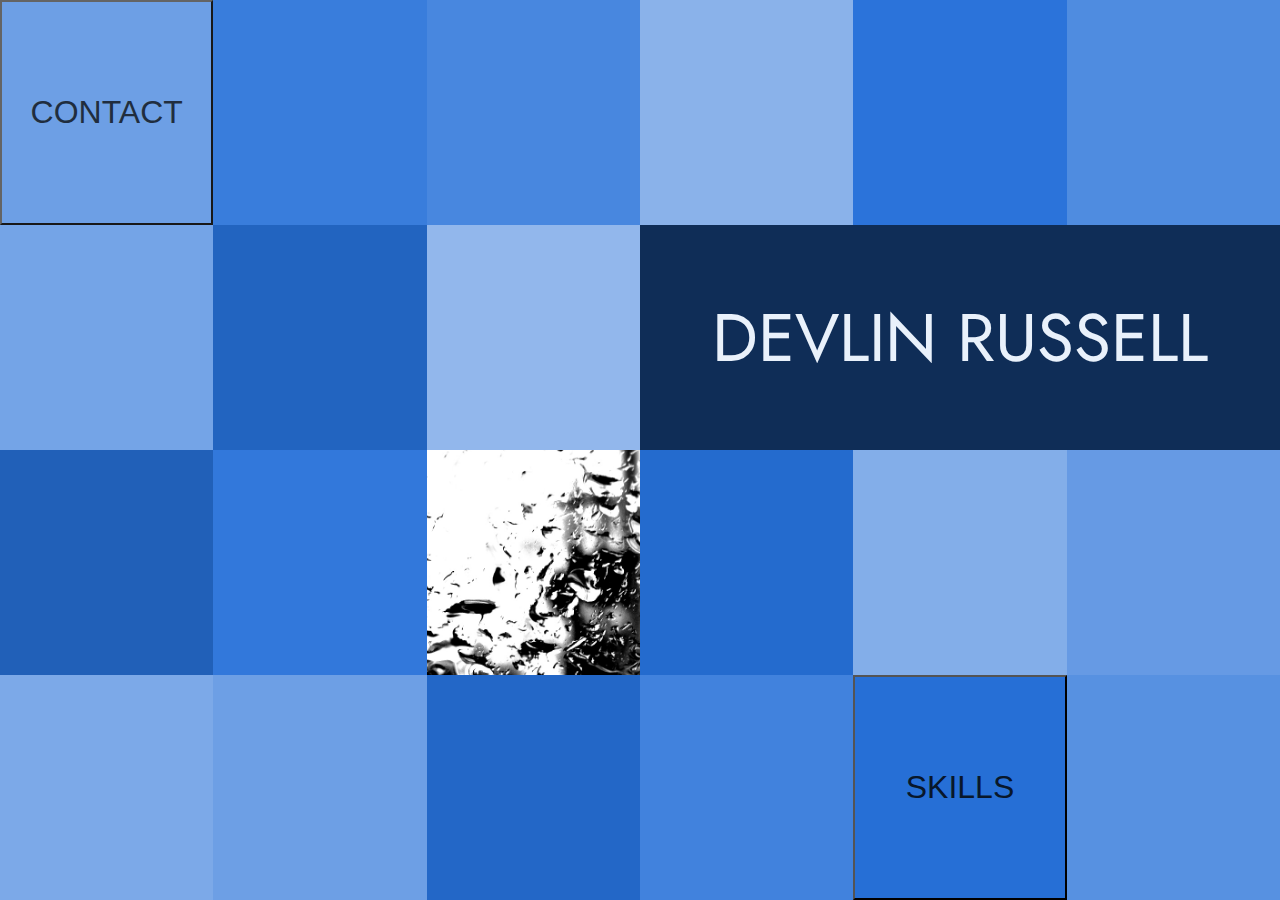
==== index.html @ f3536a8f "update dead app link" ====
<!DOCTYPE html>
<html lang="en" dir="ltr">
  <head>
    <meta charset="UTF-8">
    <meta name="viewport" content="width=device-width, initial-scale=1.0">
    <title>Devlin Russell</title>
    <link rel="stylesheet" href="css/reset.css">
    <link rel="stylesheet" href="css/styles.css">
    <script src="scripts/index.js" defer></script>
  </head>
  <body>
    <!-- Header -->
    <header>
      <h1 class="wide">DEVLIN RUSSELL</h1>
      <h1 class="medium">DEVLIN<br>RUSSELL</h1> 
    </header>
  
    <!-- Contact -->
    <button class="contact colorblock">CONTACT</button>
    <div class="contact email">
      <a href="mailto:drdevlin@fastmail.com" aria-label="contact by email"><img src="images/mail.svg" alt="an email icon" id="emailImage" /></a>
    </div>
    <div class="colorblock email"></div>
    <div class="contact github">
      <a href="https://github.com/drdevlin" aria-label="contact on github"><img src="images/github.svg" alt="a github icon" /></a>
    </div>
    <div class="colorblock github"></div>
    <div class="contact linkedin">
      <a href="https://www.linkedin.com/in/devlin-russell-03a3514/" aria-label="contact on linked in"><img src="images/linkedin.svg" alt="a linked in icon" /></a>
    </div>
    <div class="colorblock linkedin"></div>
  
    <!-- Projects -->
    <div class="weather photo">
      <a href="https://github.com/drdevlin" aria-label="temporary webpage"><img src="images/weather.jpg" alt="raindrops on a window" /></a> 
    </div>
  
    <!-- Skills -->
    <button class="skills colorblock">SKILLS</button> 
    <div class="skills html">
      <img src="images/html5.svg" alt="an html 5 icon" />
      <img src="images/css3.svg" alt="a css 3 icon" />
    </div>
    <div class="colorblock html"></div>
    <div class="skills css">
      <img src="images/react.svg" alt="a react icon" />
      <img src="images/redux.svg" alt="a redux icon" />
    </div>
    <div class="colorblock css"></div>
    <div class="skills js">
      <img src="images/js.svg" alt="a javascript icon" />
      <img src="images/node.svg" alt="a node js icon" />
    </div>
    <div class="colorblock js"></div>
    <div class="skills git">
      <img src="images/git.svg" alt="a git icon" />
      <img src="images/github.svg" alt="a github icon" />
    </div>
    <div class="colorblock git"></div>
    <div class="skills node">
      <img src="images/mongodb.svg" alt="a mongo d b icon" />
      <img src="images/postgresql.svg" alt="a postgres q l icon" />
      <img id="express-logo" src="images/express.svg" alt="an express j s icon" />
    </div>
    <div class="colorblock node"></div>
    
    <!-- Color Blocks -->
    <div class="colorblock"></div>
    <div class="colorblock"></div>
    <div class="colorblock"></div>
    <div class="colorblock"></div>
    <div class="colorblock"></div>
    <div class="colorblock"></div>
    <div class="colorblock"></div>
    <div class="colorblock"></div>
    <div class="colorblock"></div>
    <div class="colorblock"></div>
  </body>
</html>
---- css/styles.css ----
@import url('https://fonts.googleapis.com/css2?family=Jost&display=swap');

html {
  font-family: Jost, sans-serif;
}

body {
  display: grid;
  grid-template: repeat(4, 25vh) / repeat(6, calc(100vw / 6));
}
.colorblock, .photo {
  overflow: hidden;
}
@media only screen and (min-aspect-ratio: 100/115) and (max-aspect-ratio: 135/100) { /* Medium aspect ratio */
  body {
    grid-template: repeat(4, 25vh) / repeat(4, calc(100vw / 4));
  }
}
@media only screen and (max-aspect-ratio: 100/115) { /* Narrow aspect ratio */
  body {
    grid-template: repeat(5, 20vh) / repeat(3, calc(100vw / 3));
  }
}


/* Header rules */
header {
  grid-area: 2 / 4 / span 1 / span 3;

  display: flex;
  justify-content: center;
  align-items: center;

  background-color: hsl(215, 70%, 20%);
}

h1 {
  font-size: 5.25vw;
  line-height: 1.1;
  color: hsl(215, 70%, 95%);
}

h1.medium {
  display: none;
}

@media only screen and (min-aspect-ratio: 100/115) and (max-aspect-ratio: 135/100) { /* Medium aspect ratio */
  header {
    grid-area: 2 / 3 / span 1 / span 2;
    justify-content: flex-start;
  }

  h1 {
    font-size: 7.5vw;
    margin-left: 4vw;
  }

  h1.wide {
    display: none;
  }

  h1.medium {
    display: initial;
  }
}

@media only screen and (max-aspect-ratio: 100/115) { /* Narrow aspect ratio */
  header {
    grid-area: 2 / 2 / span 1 / span 2;
    justify-content: flex-start;
  }

  h1 {
    font-size: 10vw;
    margin-left: 6vw;
    line-height: 1.2;
  }

  h1.wide {
    display: none;
  }

  h1.medium {
    display: initial;
  }
}


/* Button rules */
button {
  padding-top: 1rem;
  padding-bottom: 1rem;

  font-size: 2rem;
  line-height: 1.1;
  color: hsl(215, 70%, 10%);
}

button:hover, button:focus {
  opacity: 0.9;
}

button.contact {
  grid-area: 1 / 1 / span 1 / span 1;
  transition: opacity 0.5s ease;
}

button.skills {
  grid-area: 4 / 5 / span 1 / span 1;
  transition: opacity 0.5s ease;
}


/* Project rules */
div.photo {
  display: flex;
  align-items: center;
  justify-content: center;
}

div.photo img {
  width: 400px;
  transition: width 0.3s ease;
}

div.photo img:hover, div.photo img:focus {
  width: 380px;
}

div.weather {
  grid-area: 3 / 3 / span 1 / span 1;
}

@media only screen and (min-aspect-ratio: 100/115) and (max-aspect-ratio: 135/100) { /* Medium aspect ratio */
  button.skills {
    grid-area: 4 / 3 / span 1 / span 1;
  }
  div.weather {
    grid-area: 3 / 2 / span 1 / span 1;
  }
}

@media only screen and (max-aspect-ratio: 100/115) { /* Narrow aspect ratio */
  button.skills {
    grid-area: 5 / 2 / span 1 / span 1;
  }
  div.weather {
    grid-area: 3 / 1 / span 1 / span 1;
  }
  button {
    font-size: 1.3rem;
  }
}

/* Contact rules */
div.contact a {
  min-width: 100%;
  min-height: 100%;

  display: flex;
  align-items: center;
  justify-content: center;
}

div.contact img {
  width: 2rem;
}

div.contact.email {
  grid-area: 1 / 2 / span 1 / span 1;
  z-index: 2;
  visibility: hidden;
  opacity: 0;
  transition: visibility 0.2s ease, opacity 0.2s ease;
}

.colorblock.email {
  grid-area: 1 / 2 / span 1 / span 1;
}

div.contact.github {
  grid-area: 1 / 3 / span 1 / span 1;
  z-index: 2;
  visibility: hidden;
  opacity: 0;
  transition: visibility 0.2s ease, opacity 0.2s ease;
}

.colorblock.github {
  grid-area: 1 / 3 / span 1 / span 1;
}

div.contact.linkedin {
  grid-area: 1 / 4 / span 1 / span 1;
  z-index: 2;
  visibility: hidden;
  opacity: 0;
  transition: visibility 0.2s ease, opacity 0.2s ease;
}

.colorblock.linkedin {
  grid-area: 1 / 4 / span 1 / span 1;
}

@media only screen and (max-aspect-ratio: 100/115) { /* Narrow aspect ratio */
  div.contact.linkedin {
    grid-area: 2 / 1 / span 1 / span 1;
  }
  
  .colorblock.linkedin {
    grid-area: 2 / 1 / span 1 / span 1;
  }
}


/* Skills rules */
div.skills {
  display: flex;
  align-items: center;
  justify-content: center;

  z-index: 2;
  visibility: hidden;
  opacity: 0;
  transition: visibility 0.2s ease, opacity 0.2s ease;
}

div.skills img {
  width: 2rem;
}

div.skills.html {
  grid-area: 4 / 4 / span 1 / span 1;
}

.colorblock.html {
  grid-area: 4 / 4 / span 1 / span 1;
}

div.skills.css {
  grid-area: 3 / 4 / span 1 / span 1;
}

.colorblock.css {
  grid-area: 3 / 4 / span 1 / span 1;
}

div.skills.js {
  grid-area: 3 / 5 / span 1 / span 1;
}

.colorblock.js {
  grid-area: 3 / 5 / span 1 / span 1;
}

div.skills.git {
  grid-area: 3 / 6 / span 1 / span 1;
}

.colorblock.git {
  grid-area: 3 / 6 / span 1 / span 1;
}

div.skills.node {
  grid-area: 4 / 6 / span 1 / span 1;
}

.colorblock.node {
  grid-area: 4 / 6 / span 1 / span 1;
}

@media only screen and (min-aspect-ratio: 100/115) and (max-aspect-ratio: 135/100) { /* Medium aspect ratio */
  div.skills.html {
    grid-area: 4 / 1 / span 1 / span 1;
  }
  
  .colorblock.html {
    grid-area: 4 / 1 / span 1 / span 1;
  }
  
  div.skills.css {
    grid-area: 4 / 2 / span 1 / span 1;
  }
  
  .colorblock.css {
    grid-area: 4 / 2 / span 1 / span 1;
  }
  
  div.skills.js {
    grid-area: 3 / 3 / span 1 / span 1;
  }
  
  .colorblock.js {
    grid-area: 3 / 3 / span 1 / span 1;
  }
  
  div.skills.git {
    grid-area: 3 / 4 / span 1 / span 1;
  }
  
  .colorblock.git {
    grid-area: 3 / 4 / span 1 / span 1;
  }
  
  div.skills.node {
    grid-area: 4 / 4 / span 1 / span 1;
  }
  
  .colorblock.node {
    grid-area: 4 / 4 / span 1 / span 1;
  }
}

@media only screen and (max-aspect-ratio: 100/115) { /* Narrow aspect ratio */
  div.skills.html {
    grid-area: 5 / 1 / span 1 / span 1;
  }
  
  .colorblock.html {
    grid-area: 5 / 1 / span 1 / span 1;
  }
  
  div.skills.css {
    grid-area: 4 / 1 / span 1 / span 1;
  }
  
  .colorblock.css {
    grid-area: 4 / 1 / span 1 / span 1;
  }
  
  div.skills.js {
    grid-area: 4 / 2 / span 1 / span 1;
  }
  
  .colorblock.js {
    grid-area: 4 / 2 / span 1 / span 1;
  }
  
  div.skills.git {
    grid-area: 4 / 3 / span 1 / span 1;
  }
  
  .colorblock.git {
    grid-area: 4 / 3 / span 1 / span 1;
  }
  
  div.skills.node {
    grid-area: 5 / 3 / span 1 / span 1;
  }
  
  .colorblock.node {
    grid-area: 5 / 3 / span 1 / span 1;
  }
}
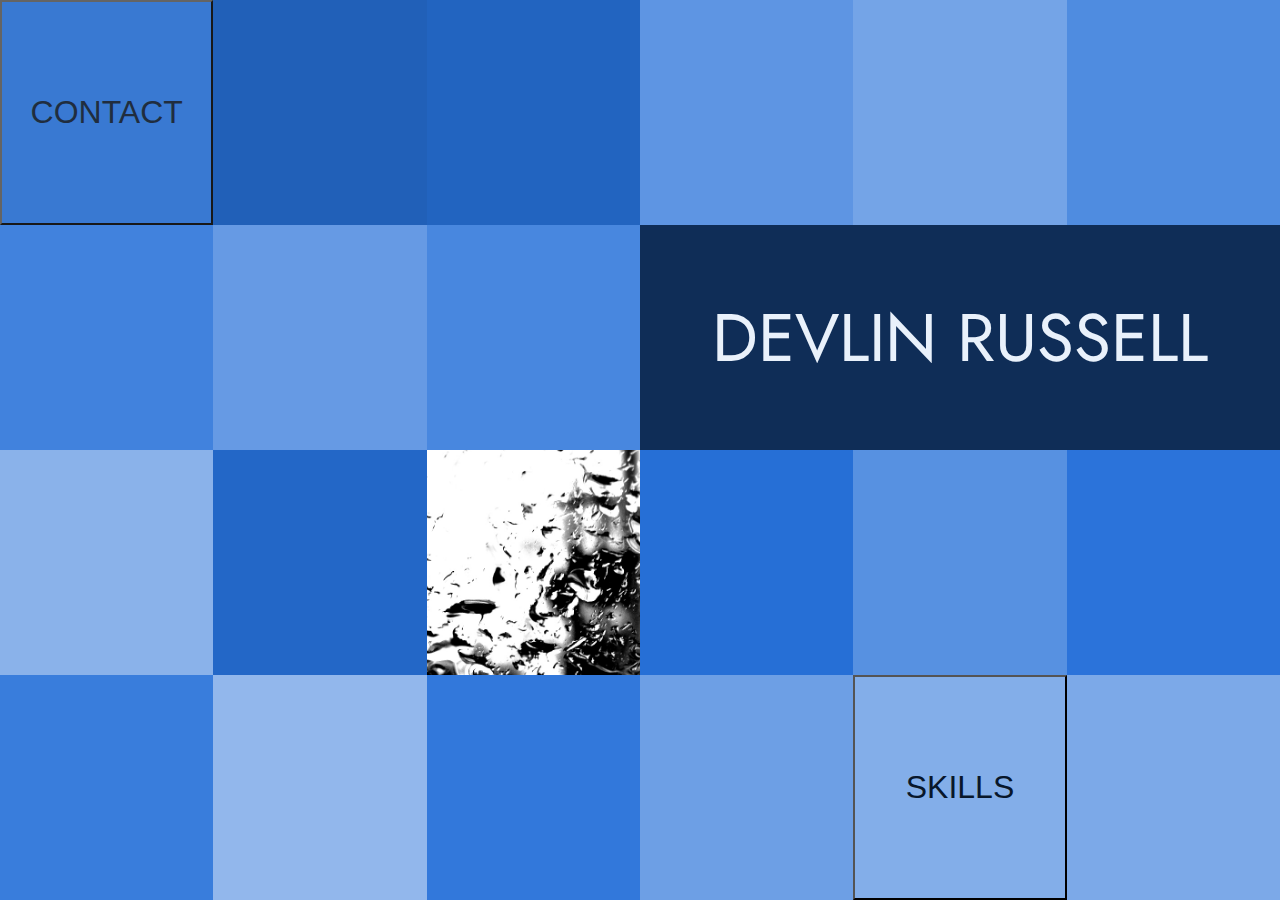
==== commit dc002f7d: "update weather link" ====
--- a/index.html
+++ b/index.html
@@ -32,7 +32,7 @@
   
     <!-- Projects -->
     <div class="weather photo">
-      <a href="https://github.com/drdevlin" aria-label="temporary webpage"><img src="images/weather.jpg" alt="raindrops on a window" /></a> 
+      <a href="https://www.npmjs.com/package/ec-weather-js" aria-label="weather library"><img src="images/weather.jpg" alt="raindrops on a window" /></a> 
     </div>
   
     <!-- Skills -->
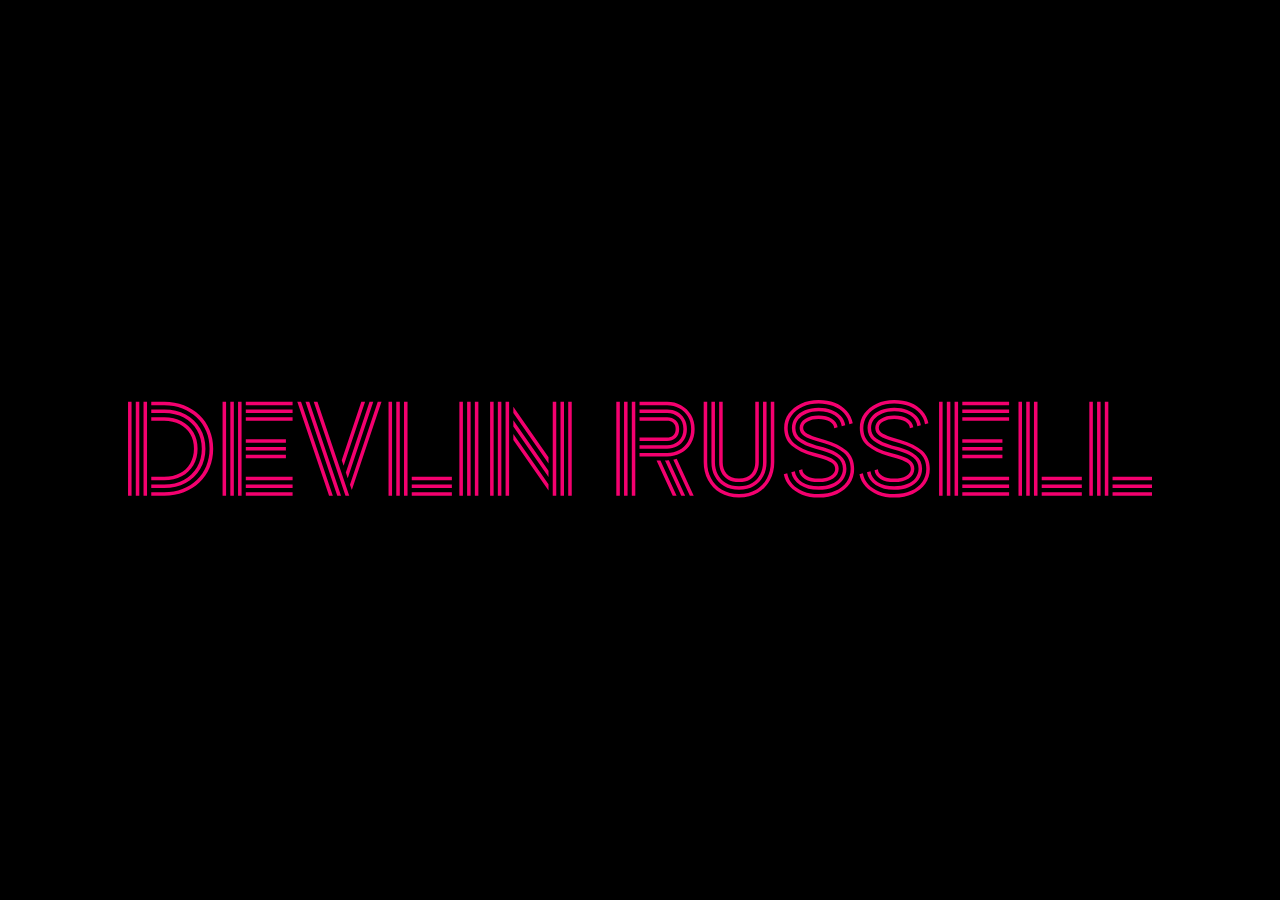
==== commit 619cf3cc: "init complete rewrite" ====
--- a/index.html
+++ b/index.html
@@ -4,76 +4,44 @@
     <meta charset="UTF-8">
     <meta name="viewport" content="width=device-width, initial-scale=1.0">
     <title>Devlin Russell</title>
-    <link rel="stylesheet" href="css/reset.css">
-    <link rel="stylesheet" href="css/styles.css">
-    <script src="scripts/index.js" defer></script>
+    <link rel="stylesheet" href="reset.css">
+    <link rel="stylesheet" href="index.css">
   </head>
   <body>
-    <!-- Header -->
-    <header>
-      <h1 class="wide">DEVLIN RUSSELL</h1>
-      <h1 class="medium">DEVLIN<br>RUSSELL</h1> 
-    </header>
-  
-    <!-- Contact -->
-    <button class="contact colorblock">CONTACT</button>
-    <div class="contact email">
-      <a href="mailto:drdevlin@fastmail.com" aria-label="contact by email"><img src="images/mail.svg" alt="an email icon" id="emailImage" /></a>
-    </div>
-    <div class="colorblock email"></div>
-    <div class="contact github">
-      <a href="https://github.com/drdevlin" aria-label="contact on github"><img src="images/github.svg" alt="a github icon" /></a>
-    </div>
-    <div class="colorblock github"></div>
-    <div class="contact linkedin">
-      <a href="https://www.linkedin.com/in/devlin-russell-03a3514/" aria-label="contact on linked in"><img src="images/linkedin.svg" alt="a linked in icon" /></a>
-    </div>
-    <div class="colorblock linkedin"></div>
-  
-    <!-- Projects -->
-    <div class="weather photo">
-      <a href="https://www.npmjs.com/package/ec-weather-js" aria-label="weather library"><img src="images/weather.jpg" alt="raindrops on a window" /></a> 
-    </div>
-  
-    <!-- Skills -->
-    <button class="skills colorblock">SKILLS</button> 
-    <div class="skills html">
-      <img src="images/html5.svg" alt="an html 5 icon" />
-      <img src="images/css3.svg" alt="a css 3 icon" />
-    </div>
-    <div class="colorblock html"></div>
-    <div class="skills css">
-      <img src="images/react.svg" alt="a react icon" />
-      <img src="images/redux.svg" alt="a redux icon" />
-    </div>
-    <div class="colorblock css"></div>
-    <div class="skills js">
-      <img src="images/js.svg" alt="a javascript icon" />
-      <img src="images/node.svg" alt="a node js icon" />
-    </div>
-    <div class="colorblock js"></div>
-    <div class="skills git">
-      <img src="images/git.svg" alt="a git icon" />
-      <img src="images/github.svg" alt="a github icon" />
-    </div>
-    <div class="colorblock git"></div>
-    <div class="skills node">
-      <img src="images/mongodb.svg" alt="a mongo d b icon" />
-      <img src="images/postgresql.svg" alt="a postgres q l icon" />
-      <img id="express-logo" src="images/express.svg" alt="an express j s icon" />
-    </div>
-    <div class="colorblock node"></div>
     
-    <!-- Color Blocks -->
-    <div class="colorblock"></div>
-    <div class="colorblock"></div>
-    <div class="colorblock"></div>
-    <div class="colorblock"></div>
-    <div class="colorblock"></div>
-    <div class="colorblock"></div>
-    <div class="colorblock"></div>
-    <div class="colorblock"></div>
-    <div class="colorblock"></div>
-    <div class="colorblock"></div>
+    <img class="title" src="name.svg" alt="devlin russell">
+
+    <a href="https://oscar-party.vercel.app/">
+      <div class="preview one">
+        <img class="poly" src="poly.svg" alt="polygon">
+        <div class="description">
+          <h2>Oscar Party</h2>
+          <h3>Interactive Oscar Ballot</h3>
+          <div class="bullets">
+            <p>▸ TypeScript</p>
+            <p>▸ React</p>
+            <p>▸ Next.js</p>
+            <p>▸ MongoDB Atlas</p>
+          </div>
+        </div>
+      </div>
+    </a>
+
+    <a href="https://www.npmjs.com/package/ec-weather-js">
+      <div class="preview two">
+        <img class="poly" src="poly.svg" alt="polygon">
+        <div class="description">
+          <h2>Weather</h2>
+          <h3>XML Parsing Library</h3>
+          <div class="bullets">
+            <p>▸ JavaScript</p>
+            <p>▸ Node.js</p>
+            <p>▸ NPM</p>
+          </div>
+        </div>
+      </div>
+    </a>
+
+    <script src="index.js"></script>
   </body>
 </html>--- a/index.css
+++ b/index.css
@@ -0,0 +1,109 @@
+@import url('https://fonts.googleapis.com/css2?family=Pathway+Extreme&display=swap');
+
+html {
+  font-family: 'Pathway Extreme', sans-serif;
+  color: white;
+  background-color: black;
+
+  @media (orientation: landscape) {
+    --preview-width: 30vw;
+    --columns: 1fr 1fr;
+    --rows: 1fr;
+    --column-one: 1 / 2;
+    --column-two: 2 / 3;
+    --all-columns: 1 / 3;
+  }
+
+  @media (orientation: portrait) {
+    --preview-height: 30vh;
+    --columns: 1fr;
+    --rows: 1fr 1fr;
+    --row-one: 1 / 2;
+    --row-two: 2 / 3;
+    --all-rows: 1 / 3;
+  }
+
+  @media (min-width: 800px) {
+    --project-title-size: 2rem;
+  }
+
+  @media (min-width: 1200px) {
+    --bullets-display: block;
+    --description-justification: space-around;
+  }
+
+  @media (min-width: 1600px) {
+    --project-title-size: 3rem;
+  }
+}
+
+body {
+  display: grid;
+  grid-template-columns: var(--columns);
+  grid-template-rows: var(--rows);
+  place-items: center;
+  height: 100vh;
+  width: 100vw;
+}
+
+h2 {
+  font-size: var(--project-title-size, 1.25rem);
+  font-weight: 700;
+}
+
+h3 {
+  color: #F47AB2;
+}
+
+h1, h2, h3, h4, h5, p {
+  margin-bottom: 0.25rem;
+  line-height: 1.2;
+}
+
+.title {
+  grid-column: var(--all-columns, 1 / 2);
+  grid-row: var(--all-rows, 1 / 2);
+  width: 80vw;
+}
+
+/* .link {
+  z-index: 2;
+} */
+
+.preview {
+  position: relative;
+  display: none;
+  width: var(--preview-width);
+  height: var(--preview-height);
+}
+
+.preview.one {
+  grid-column: var(--column-one, 1 / 2);
+  grid-row: var(--row-one, 1 / 2);
+}
+
+.preview.two {
+  grid-column: var(--column-two, 1 / 2);
+  grid-row: var(--row-two, 1 / 2);
+}
+
+.preview > .poly {
+  width: 100%;
+  height: 100%;
+}
+
+.preview > .description {
+  position: absolute;
+  inset: 0;
+  display: flex;
+  flex-direction: column;
+  align-items: center;
+  justify-content: var(--description-justification, center);
+  padding: 30% 15%;
+  text-align: center;
+}
+
+.preview > .description > .bullets {
+  display: var(--bullets-display, none);
+  text-align: left;
+}
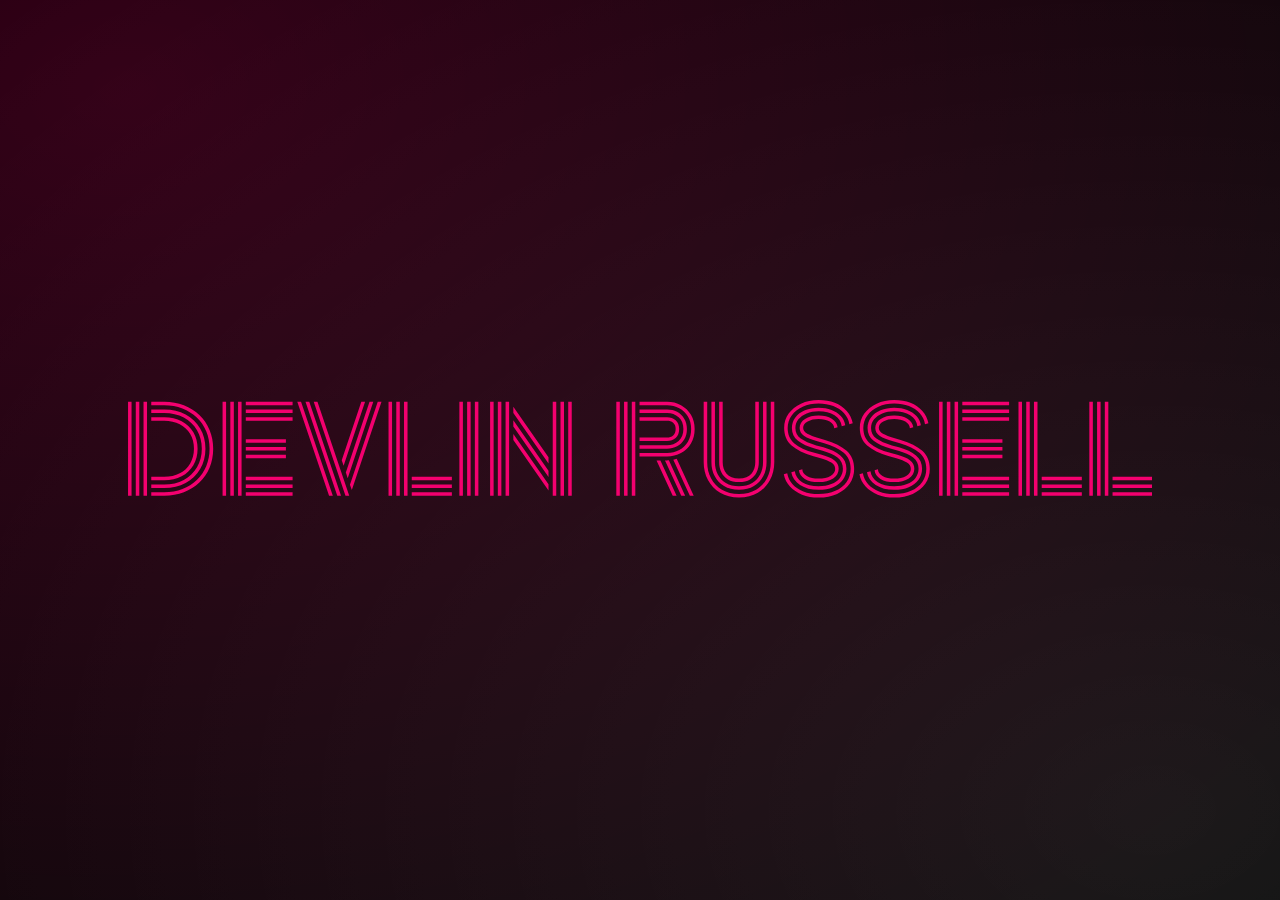
==== commit 35d2ab5a: "add background gradient animation" ====
--- a/index.html
+++ b/index.html
@@ -4,43 +4,59 @@
     <meta charset="UTF-8">
     <meta name="viewport" content="width=device-width, initial-scale=1.0">
     <title>Devlin Russell</title>
-    <link rel="stylesheet" href="reset.css">
-    <link rel="stylesheet" href="index.css">
+    <link rel="stylesheet" href="styles/index.css">
+    <script src="init.js"></script>
   </head>
   <body>
-    
-    <img class="title" src="name.svg" alt="devlin russell">
-
-    <a href="https://oscar-party.vercel.app/">
-      <div class="preview one">
-        <img class="poly" src="poly.svg" alt="polygon">
-        <div class="description">
-          <h2>Oscar Party</h2>
-          <h3>Interactive Oscar Ballot</h3>
-          <div class="bullets">
-            <p>▸ TypeScript</p>
-            <p>▸ React</p>
-            <p>▸ Next.js</p>
-            <p>▸ MongoDB Atlas</p>
+    <main>
+      <section class="title-card">
+        <img class="title" src="name.svg" alt="devlin russell">
+      </section>
+      
+      <section class="projects-card">
+        <div class="project one">
+          <a href="oscar_party.html">
+            <img class="poly" src="poly.svg" alt="polygon">
+          </a>
+          <div class="description">
+            <h2>Oscar Party</h2>
+            <h3>Interactive Oscar Ballot</h3>
+            <div class="bullets">
+              <p>▸ TypeScript</p>
+              <p>▸ React</p>
+              <p>▸ Next.js</p>
+              <p>▸ MongoDB Atlas</p>
+            </div>
           </div>
         </div>
-      </div>
-    </a>
-
-    <a href="https://www.npmjs.com/package/ec-weather-js">
-      <div class="preview two">
-        <img class="poly" src="poly.svg" alt="polygon">
-        <div class="description">
-          <h2>Weather</h2>
-          <h3>XML Parsing Library</h3>
-          <div class="bullets">
-            <p>▸ JavaScript</p>
-            <p>▸ Node.js</p>
-            <p>▸ NPM</p>
+        
+        <div class="project two">
+          <a href="weather.html">
+            <img class="poly" src="poly.svg" alt="polygon">
+          </a>
+          <div class="description">
+            <h2>Weather</h2>
+            <h3>XML Parsing Library</h3>
+            <div class="bullets">
+              <p>▸ JavaScript</p>
+              <p>▸ Node.js</p>
+              <p>▸ NPM</p>
+            </div>
           </div>
         </div>
-      </div>
-    </a>
+      </section>
+
+      <a class="bayes" href="bayes">
+        <div class="grid-drawing">
+          <div></div>
+          <div></div>
+          <div></div>
+          <div></div>
+        </div>
+      </a>
+    </main>
+
+    
 
     <script src="index.js"></script>
   </body>
--- a/styles/index.css
+++ b/styles/index.css
@@ -0,0 +1,198 @@
+@import './reset.css';
+@import './global.css';
+
+body {
+  width: 100svw;
+  height: 100svh;
+  margin: 0;
+  padding: 0;
+  overflow: hidden;
+}
+
+main {
+  position: relative;
+  width: 100%;
+  height: 100%;
+
+  background: 
+    radial-gradient(at var(--x1) var(--y1), hsl(333deg 100% 50% / 0.2), transparent),
+    radial-gradient(at var(--x2) var(--y2), hsl(0deg 0% 100% / 0.1), transparent);
+  
+  animation-name: float1-around, float2-around;
+  animation-duration: 30s, 39s;
+  animation-iteration-count: infinite;
+  animation-direction: alternate;
+}
+
+
+h2 {
+  font-size: 1.25rem;
+  font-weight: 700;
+
+  @media (min-width: 800px) {
+    font-size: 2rem;
+  }  
+
+  @media (min-width: 1600px) {
+    font-size: 3rem;
+  }
+}
+
+h3 {
+  color: #F47AB2;
+}
+
+.title-card {
+  position: absolute;
+  inset: 0;
+  display: grid;
+  place-content: center;
+}
+
+.projects-card {
+  position: absolute;
+  inset: 0;
+
+  display: grid;
+  @media (orientation: landscape) {
+    /* 1 x 2 */
+    grid-template-rows: 1fr;
+    grid-template-columns: 1fr 1fr;
+  }
+
+  @media (orientation: portrait) {
+    /* 2 x 1 */
+    grid-template-rows: 1fr 1fr;
+    grid-template-columns: 1fr;
+  }
+
+  place-items: center;
+}
+
+.title {
+  width: 80svw;
+
+  transform: scale(1);
+  transition-property: transform;
+  transition-timing-function: cubic-bezier(0.4, 0, 0.2, 1);
+  transition-duration: 500ms;
+}
+
+.project {
+  position: relative;
+
+  height: 30svmax;
+  width: 30svmax;
+}
+
+.project.one {
+  transform: translateX(-50svmax);
+
+  transition-property: transform;
+  transition-timing-function: cubic-bezier(0.4, 0, 0.2, 1);
+  transition-duration: 1s;
+}
+
+.project.two {
+  transform: translateX(50svmax);
+
+  transition-property: transform;
+  transition-timing-function: cubic-bezier(0.4, 0, 0.2, 1);
+  transition-duration: 1s;
+}
+
+.project .poly {
+  position: absolute;
+  inset: 0;
+
+  width: 100%;
+  height: 100%;
+
+  opacity: 0.5;
+}
+
+.project > .description {
+  position: absolute;
+  inset: 0;
+
+  display: flex;
+  flex-direction: column;
+  align-items: center;
+  justify-content: center;
+  padding: 30% 15%;
+  text-align: center;
+
+  @media (min-width: 1200px) {
+    justify-content: space-around;
+  }
+
+  pointer-events: none;
+}
+
+.project > .description > .bullets {
+  display: none;
+  text-align: left;
+
+  @media (min-width: 1200px) {
+    display: block;
+  }
+}
+
+.bayes {
+  position: absolute;
+  top: 1rem;
+  right: 1rem;
+
+  opacity: 0;
+  transition: opacity 500ms;
+}
+
+.grid-drawing {
+  display: grid;
+  grid-template-rows: 1fr 1fr;
+  grid-template-columns: 1fr 1fr;
+  width: 3rem;
+  height: 3rem;
+  border: 0.5px solid hsl(0deg, 0%, 15%);
+  border-radius: 5px;
+  overflow: hidden;
+}
+
+.grid-drawing > * {
+  border: 0.5px solid hsl(0deg, 0%, 15%);
+}
+
+
+@keyframes float1-around {
+  0% {
+    --x1: 10%;
+    --y1: 10%;
+  }
+
+  33% {
+    --x1: 30%;
+    --y1: 60%;
+  }
+
+  66% {
+    --x1: 90%;
+    --y1: 30%;
+  }
+}
+
+@keyframes float2-around {
+  0% {
+    --x2: 90%;
+    --y2: 90%;
+  }
+
+  33% {
+    --x2: 75%;
+    --y2: 25%;
+  }
+
+  66% {
+    --x2: 25%;
+    --y2: 90%;
+  }
+}
